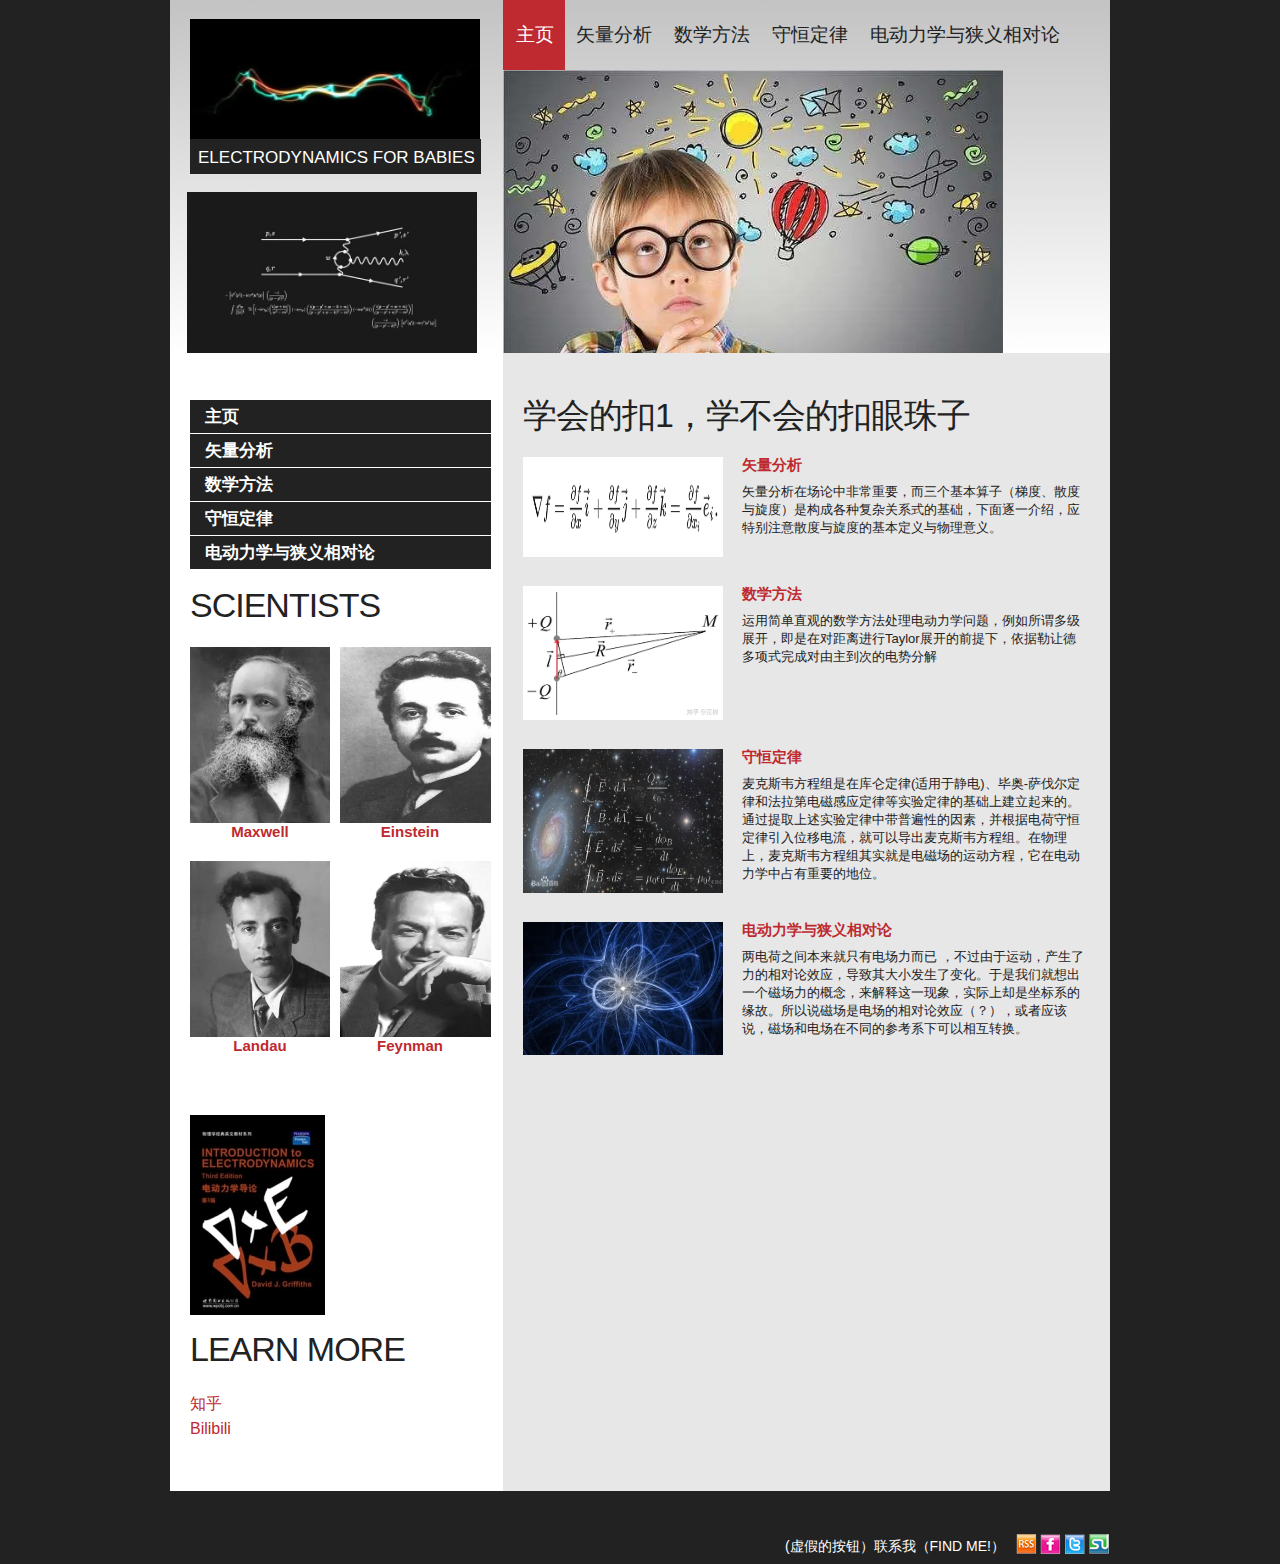
==== index.html @ a6f86e26 "submit" ====
﻿<!DOCTYPE html>
<style type= "text/css">
</style>
<html lang="en"><head>
<meta http-equiv="content-type" content="text/html; charset=UTF-8">
    <title>宝宝的电动力学</title>
    <meta charset="utf-8">

    <!-- Linking styles -->
    <link rel="stylesheet" href="css/reset.css" type="text/css" media="screen">
    <link rel="stylesheet" href="css/style.css" type="text/css" media="screen">
    <link rel="stylesheet" href="css/nivo-slider.css" type="text/css" media="screen">

    <!-- Linking scripts -->
    <script src="js/jquery.js"></script>
    <script src="js/jquery.nivo.slider.pack.js"></script>   
    <script src="js/main.js"></script>

    <!--[if lt IE 9]>
    <script type="text/javascript" src="js/html5.js"></script>
    <![endif]-->
</head>
<body>

<header><!-- define the header section -->
    <div class="header_img"><img src="image/电磁1.jpg" alt="" width="290" height="130"></div>
  <div class="header_title">Electrodynamics for babies</div>
    <div class="logo"><img src="image/电动力学封面1.jpeg" alt="电动力学" width="290"></div>
	
    <nav class="primary">
        <ul><!-- define the navigation menu -->
            <li class="active"><a href="index.html">主页</a></li>
            <li><a href="web/矢量分析.html">矢量分析</a></li>
            <li><a href="web/数学方法.html">数学方法</a></li>
            <li><a href="web/电动力学与守恒定律.html">守恒定律</a></li>
            <li><a href="web/电动力学与狭义相对论.html">电动力学与狭义相对论</a></li>
        </ul>
    </nav>

    <section id="slider-wrapper"><!-- define the slider section -->
		<img src="image/学习.jpeg" alt="" width="500"/>
    </section>
</header>

<div class="wrap">
    <div id="sidebar"><!-- define the sidebar -->
        <ul class="extra_menu"><!-- define extra menu block -->
            <li><a href="index.html">主页</a></li>
            <li><a href="web/矢量分析.html">矢量分析</a></li>
            <li><a href="web/数学方法.html">数学方法</a></li>
            <li><a href="web/电动力学与守恒定律.html">守恒定律</a></li>
            <li><a href="web/电动力学与狭义相对论.html">电动力学与狭义相对论</a></li>
        </ul>

        <div id="wid1" class="widget"><!-- define the artists block -->
            <h3>Scientists</h3>
            <ul class="artists">
                <li>
                    <a href="#"><img src="image/麦克斯韦.jpeg" alt="artist #1" width="140" height="176" title="artist #1" /></a>
                  <div class="name"><a href="#" title="artist #1">Maxwell</a></div>
                </li>
                <li>
                    <a href="#"><img src="image/爱因斯坦.jpeg" alt="artist #2" width="176" height="176" title="artist #2" /></a>
                  <div class="name"><a href="#" title="artist #2">Einstein</a></div>
                </li>
                <li>
                    <a href="#"><img src="image/朗道.jpeg" alt="artist #3" width="140" height="176" title="artist #3" /></a>
                  <div class="name"><a href="#" title="artist #3">Landau</a></div>
                </li>
                <li>
                    <a href="#"><img src="image/费曼.jpeg" alt="artist #4" width="176" height="176" title="artist #4" /></a>
                  <div class="name"><a href="#" title="artist #4">Feynman</a></div>
                </li>
            </ul>
            <div class="clear"></div>
        </div>

        <img src="image/电动力学导论.jpg" alt=""/><br /><br />

        <div id="wid2" class="friends widget">
            <h3>Learn more</h3>
            <div><a href="https://www.zhihu.com/" title="Zhi hu">知乎</a></div>
            <div><a href="https://www.bilibili.com/" title="Bilibili">Bilibili</a></div>
        </div>
    </div>

    <div id="content">
        <h3>学会的扣1，学不会的扣眼珠子</h3>
        <ul class="posts">
            <li>
                <a href="#"><img src="image/梯度.png" width="200" height="100" /></a>
              <h5><a href="#">矢量分析</a></h5>
                <div class="description">矢量分析在场论中非常重要，而三个基本算子（梯度、散度与旋度）是构成各种复杂关系式的基础，下面逐一介绍，应特别注意散度与旋度的基本定义与物理意义。 </div>
            </li>
            <li>
                <a href="#"><img src="image/勒让德.png" width="200" height="134" /></a>
              <h5><a href="#">数学方法</a></h5>
                <div class="description">运用简单直观的数学方法处理电动力学问题，例如所谓多级展开，即是在对距离进行Taylor展开的前提下，依据勒让德多项式完成对由主到次的电势分解</div>
            </li>
            <li>
                <a href="#"><img src="image/麦克斯韦方程组.jpg" width="200" height="144" /></a>
              <h5><a href="#">守恒定律</a></h5>
                <div class="description">麦克斯韦方程组是在库仑定律(适用于静电)、毕奥-萨伐尔定律和法拉第电磁感应定律等实验定律的基础上建立起来的。通过提取上述实验定律中带普遍性的因素，并根据电荷守恒定律引入位移电流，就可以导出麦克斯韦方程组。在物理上，麦克斯韦方程组其实就是电磁场的运动方程，它在电动力学中占有重要的地位。</div>
            </li>
            <li>
                <a href="#"><img src="image/狭义相对论.png" width="200" /></a>
              <h5><a href="#">电动力学与狭义相对论</a></h5>
                <div class="description">两电荷之间本来就只有电场力而已 ，不过由于运动，产生了力的相对论效应，导致其大小发生了变化。于是我们就想出一个磁场力的概念，来解释这一现象，实际上却是坐标系的缘故。所以说磁场是电场的相对论效应（？），或者应该说，磁场和电场在不同的参考系下可以相互转换。</div>
            </li>
        </ul>
    </div>
</div>

<footer>
    <div class="footer">
        <div>
            <h4>(虚假的按钮）联系我（FIND ME!）</h4>
            <ul class="social">
                <li><a target="_blank" rel="nofollow" href="#" title="Our RSS"> <img src="image/rss.png" alt="RSS"></a></li>
                <li><a target="_blank" rel="nofollow" href="#"> <img alt="facebook" src="image/facebook.png"></a></li>
                <li><a target="_blank" rel="nofollow" href="#"> <img alt="twitter" src="image/twitter.png"></a></li>
                <li><a target="_blank" rel="nofollow" href="#"> <img alt="facebook" src="image/stumbleupon.png"></a></li>
            </ul>
        </div>
    </div>
</footer>

</body></html>
---- css/style.css ----
/* base styles */
* {
    margin:0;
    padding:0;
}
body {
    background:none repeat scroll 0 0 #222;
    color:#333;
    font-family:Arial,Helvetica,sans-serif;
    font-size:12px;
    font-style:normal;
    margin:0;
    padding:0;
    position:relative;
}
img {
    border:0 none;
    margin:0;
    vertical-align:top;
}
h3 {
    color:#222;
    font-size:34px;
    font-weight:400;
    letter-spacing:-1px;
    line-height:1.2em;
    margin:0;
    padding:0 0 21px;
    text-transform:uppercase;
}
h4 {
    color:#FFF;
    font-size:14px;
    font-weight:400;
    line-height:1.2em;
    margin:0;
    text-transform:uppercase;
}
h5 {
    color: #be2a2f;
    font-size: 15px;
    line-height: 16px;
    margin: 0 0 -2px;
    padding: 0 0 16px;
    text-transform: uppercase;
}

/* header section */
header {
    height:353px;
    margin:0 auto;
    overflow:hidden;
    position:relative;
    width:940px;

    background: -moz-linear-gradient(#c3c3c3, #ffffff); /* FF 3.6+ */  
    background: -ms-linear-gradient(#c3c3c3, #ffffff); /* IE10 */  
    background: -webkit-gradient(linear, left top, left bottom, color-stop(0%, #c3c3c3), color-stop(100%, #ffffff)); /* Safari 4+, Chrome 2+ */  
    background: -webkit-linear-gradient(#c3c3c3, #ffffff); /* Safari 5.1+, Chrome 10+ */  
    background: -o-linear-gradient(#c3c3c3, #ffffff); /* Opera 11.10 */  
    filter: progid:DXImageTransform.Microsoft.gradient(startColorstr='#c3c3c3', endColorstr='#ffffff'); /* IE6 & IE7 */  
    -ms-filter: "progid:DXImageTransform.Microsoft.gradient(startColorstr='#c3c3c3', endColorstr='#ffffff')"; /* IE8+ */  
    background: linear-gradient(#c3c3c3, #ffffff); /* the standard */ 
}
.header_img {
    left:20px;
    position:absolute;
    top:19px;
}
.header_title {
    background:none repeat scroll 0 0 #222;
    color:#FFF;
    font-size:17px;
    font-weight:400;
    height:35px;
    left:20px;
    line-height:38px;
    padding:0 6px 0 8px;
    position:absolute;
    text-transform:uppercase;
    top:139px;
}
.logo {
    left:17px;
    position:absolute;
    top:192px;
}

/*navigation menu*/
nav {
    left:333px;
    position:absolute;
    top:0;
    z-index:99;
}
nav ul,nav ul * {
    list-style:none;
    margin:0;
    padding:0;
}
nav ul {
    float:left;
    line-height:1.0;
    max-width:607px;
}
nav ul li {
    background:url("../images/menu-divider.gif") no-repeat scroll 0 25px transparent;
    float:left;
    position:relative;
}
nav ul li:first-child {
    background-color:transparent;
}
nav ul li a {
    color:#222;
    display:block;
    font-size:19px;
    font-weight:400;
    height:70px;
    line-height:70px;
    margin:0 -2px 0 0;
    overflow:hidden;
    padding:0 11px 0 13px;
    position:relative;
    text-decoration:none;
    text-transform:uppercase;
}
nav ul li a:hover, nav ul li.active a {
    background:#be2a2f;
    color:#fff;
    outline:0;
}

/* main section */
.wrap {
    background-color:#E7E7E7;
    margin:0 auto;
    overflow:hidden;
    width:940px;
}
#sidebar {
    background-color:#FFF;
    float:left;
    padding:47px 12px 20px 20px;
    width:301px;
}
#content {
    float:left;
    padding:42px 20px;
    width:565px;
}
.widget {
    margin-bottom:30px;
    overflow:hidden;
    width:100%;
}
.extra_menu {
    overflow:hidden;
    padding:0 0 15px;
}
.extra_menu li {
    background:none;
    margin:0 0 1px;
    overflow:hidden;
    padding:0;
    vertical-align:top;
    width:100%;
}
.extra_menu li a {
    background:#222;
    color:#fff;
    display:block;
    font-size:17px;
    font-weight:700;
    height:33px;
    line-height:34px;
    overflow:hidden;
    padding:0 0 0 15px;
    text-decoration:none;
}
.extra_menu li a:hover {
    background:#be2a2f;
}
ul.artists {
    list-style:none outside none;
    margin:0;
    overflow:hidden;
    padding:0 0 10px;
    width:100%;
}
ul.artists li {
    background:none repeat scroll 0 0 transparent;
    color:#be2a2f;
    float:left;
    font-size:13px;
    line-height:18px;
    padding:0 10px 20px 0;
    width:140px;
}
ul.artists li .name a {
    color:#be2a2f;
    display:block;
    font-size:15px;
    font-weight:700;
    text-align:center;
    text-decoration:none;
}
.friends div a {
    color:#be2a2f;
    font-size:16px;
    line-height:25px;
    text-decoration:none;
}
ul.posts li {
    background:none repeat scroll 0 0 transparent;
    color:#222;
    font-size:13px;
    line-height:18px;
    overflow:hidden;
    padding:0 0 29px;
    vertical-align:top;
    width:100%;
}
ul.posts li img {
    float:left;
    margin:0 19px 0 0;
}
ul.posts li .date {
    color:#222;
    font-size:14px;
    line-height:1.2em;
    padding:8px 0 5px;
    text-transform:uppercase;
}
ul.posts li h5 {
    padding:0 0 12px;
}
ul.posts li h5 a {
    color:#be2a2f;
    text-decoration:none;
}
ul.posts li .description {
    color:#222;
    font-size:13px;
    line-height:18px;
    padding:0 0 8px;
}
ul.posts li .post-data {
    color:#be2a2f;
    font-size:11px;
    line-height:18px;
}
.post-data a {
    color:#be2a2f;
    float:left;
    padding:0 8px 0 0;
    text-decoration:none;
}
ul.artists li .name a:hover,.friends div a:hover,.post-data a:hover {
    text-decoration:underline;
}

/* footer section */
footer {
    margin:0 auto;
    padding:33px 0 33px 20px;
    position:relative;
    width:940px;
}
.footer {
    background:#222;
    float:right;
    height:31px;
    overflow:hidden;
    padding:9px 10px 0 18px;
    width:auto !important;
}
.footer h4 {
    float:left;
    padding:5px 0 0;
}
.footer .social {
    border:none;
    float:left;
    list-style:none;
    margin:0;
    padding:0 0 0 9px;
}
.footer .social li {
    float:left;
    padding:0 0 0 2px;
}
footer p {
    color:#FFF;
    font-size:12px;
    line-height:18px;
    padding:11px 0 0;
}
footer p i a {
    font-style:normal;
    text-decoration:none;
}
footer p a {
    color:#FFF;
}
---- css/nivo-slider.css ----
#slider-wrapper {
    height:283px;
    overflow:hidden;
    position:absolute;
    right:0;
    top:70px;
    width:607px;
}
#slider {
    background:url(../images/loading.gif) no-repeat 50% 50%;
    height:283px;
    position:relative;
    width:607px;
}
#slider img {
    display:none;
    left:0;
    position:absolute;
    top:0;
}
#slider a {
    border:0;
    display:block;
}
.nivoSlider {
    position:relative;
}
.nivoSlider img {
    left:0;
    position:absolute;
    top:0;
}
.nivoSlider a.nivo-imageLink {
    border:0;
    display:none;
    height:100%;
    left:0;
    margin:0;
    padding:0;
    position:absolute;
    top:0;
    width:100%;
    z-index:60;
}
.nivo-slice {
    display:block;
    height:100%;
    position:absolute;
    z-index:50;
}
.nivo-box {
    display:block;
    position:absolute;
    z-index:5;
}
.nivo-caption {
    background:#be2a2f;
    color:#fff;
    float:right;
    font-size:14px;
    font-weight:700;
    height:23px;
    line-height:22px;
    margin:260px 1px 0;
    min-width:185px;
    opacity:0.8;
    padding:0 12px;
    position:relative;
    text-transform:uppercase;
    z-index:99;
}
.nivo-caption p {
    color:#fff;
    line-height:22px;
    padding:0;
}
.nivo-caption .nivo-caption-inner {
    margin:0;
    padding:0;
}
.nivo-caption a {
    display:inline !important;
}
.nivo-html-caption {
    display:none;
}
.nivo-prevNav {
    left:15px;
}
.nivo-nextNav {
    right:15px;
}
.nivo-controlNav {
    float:right;
    height:23px;
    margin:260px 0 0;
    text-align:right;
    width:auto;
}
.nivo-controlNav a {
    background:#be2a2f;
    color:#fff;
    cursor:pointer;
    display:inline-block !important;
    font-size:14px;
    font-weight:700;
    height:23px;
    line-height:22px;
    margin:0 0 0 2px;
    padding:0 8px;
    position:relative;
    text-decoration:none;
    z-index:99;
}
.nivo-controlNav a.active,.nivo-controlNav a:hover {
    background:#e7e7e7;
    color:#161616;
}
a.nivo-nextNav {
    background-position:-36px 0;
    right:15px;
}
a.nivo-nextNav:hover {
    background-position:-36px -35px;
}
a.nivo-prevNav {
    background-position:0 0;
    left:15px;
}
a.nivo-prevNav:hover {
    background-position:0 -35px;
}
#slider .nivo-controlNav img {
    display:inline;
    height:auto;
    margin-right:10px;
    position:relative;
    width:120px;
}
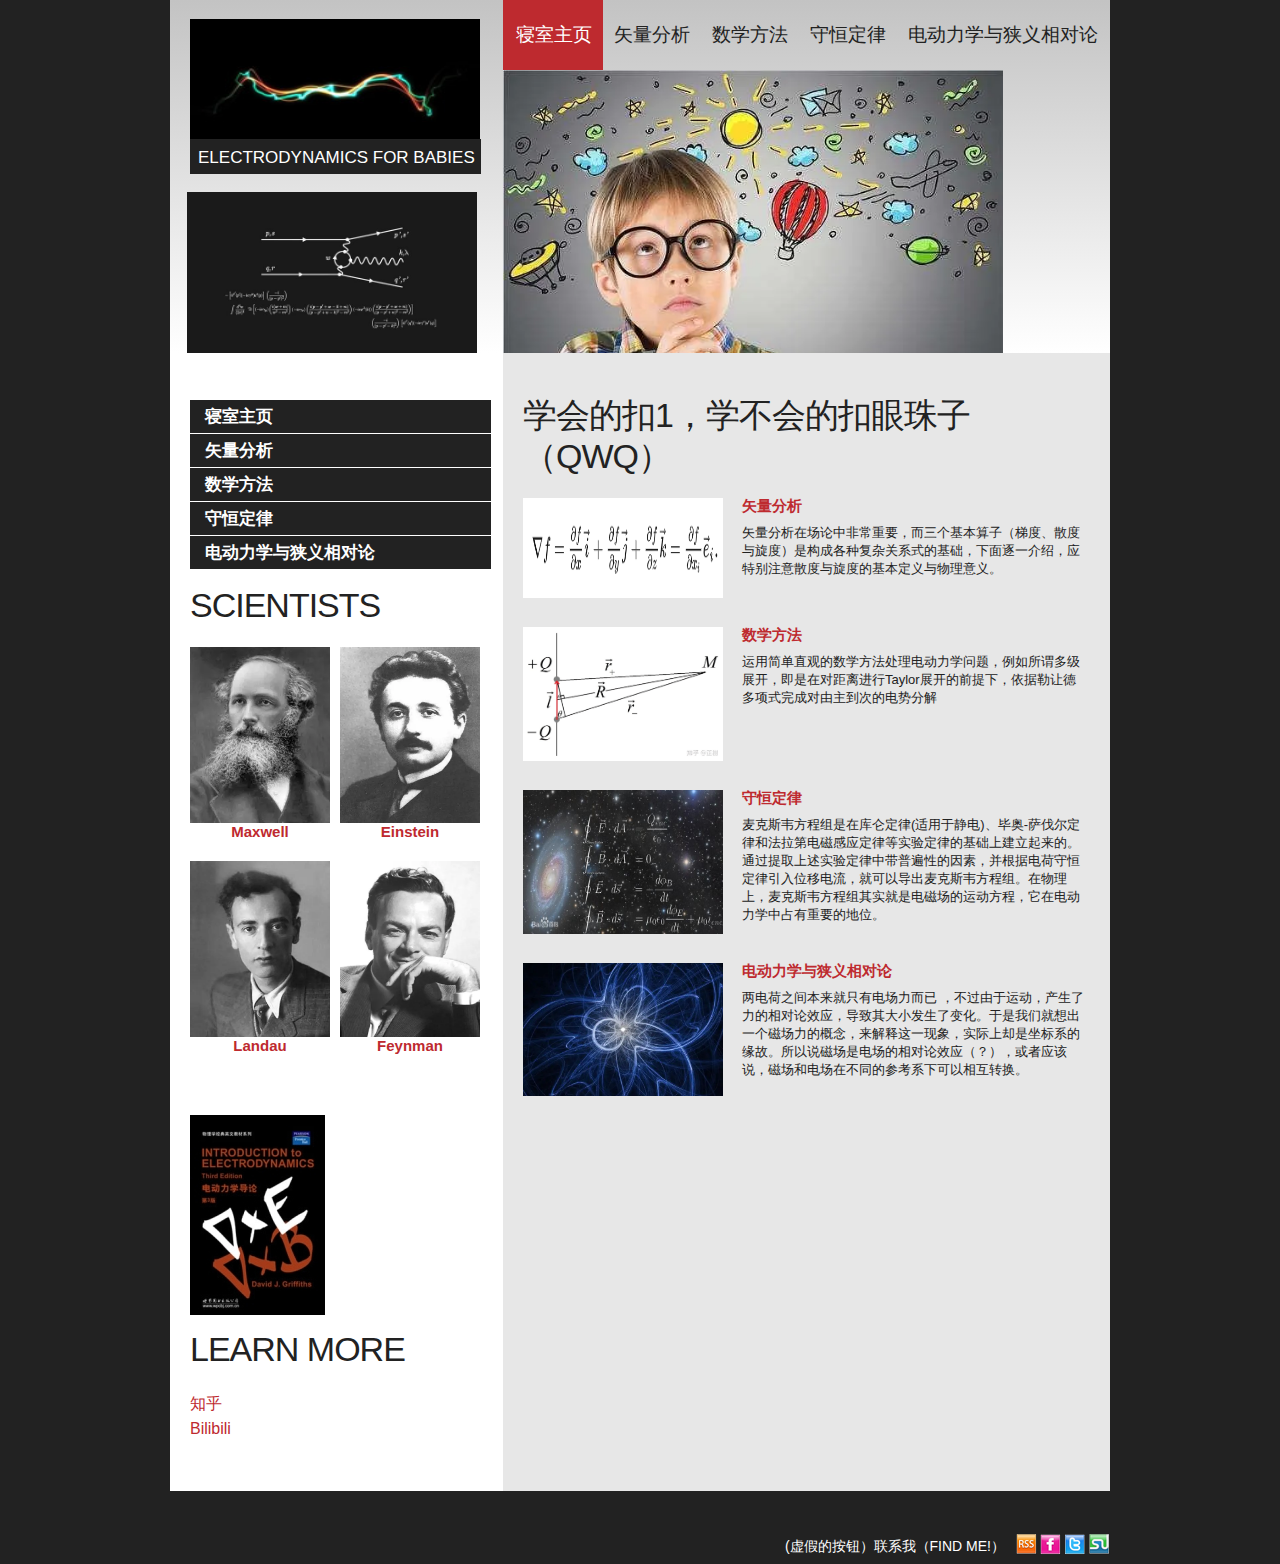
==== commit 1e433a75: "submit" ====
--- a/index.html
+++ b/index.html
@@ -29,7 +29,7 @@
 	
     <nav class="primary">
         <ul><!-- define the navigation menu -->
-            <li class="active"><a href="index.html">主页</a></li>
+            <li class="active"><a href="index.html">寝室主页</a></li>
             <li><a href="web/矢量分析.html">矢量分析</a></li>
             <li><a href="web/数学方法.html">数学方法</a></li>
             <li><a href="web/电动力学与守恒定律.html">守恒定律</a></li>
@@ -45,7 +45,7 @@
 <div class="wrap">
     <div id="sidebar"><!-- define the sidebar -->
         <ul class="extra_menu"><!-- define extra menu block -->
-            <li><a href="index.html">主页</a></li>
+            <li><a href="index.html">寝室主页</a></li>
             <li><a href="web/矢量分析.html">矢量分析</a></li>
             <li><a href="web/数学方法.html">数学方法</a></li>
             <li><a href="web/电动力学与守恒定律.html">守恒定律</a></li>
@@ -60,7 +60,7 @@
                   <div class="name"><a href="#" title="artist #1">Maxwell</a></div>
                 </li>
                 <li>
-                    <a href="#"><img src="image/爱因斯坦.jpeg" alt="artist #2" width="176" height="176" title="artist #2" /></a>
+                    <a href="#"><img src="image/爱因斯坦.jpeg" alt="artist #2" width="140" height="176" title="artist #2" /></a>
                   <div class="name"><a href="#" title="artist #2">Einstein</a></div>
                 </li>
                 <li>
@@ -68,7 +68,7 @@
                   <div class="name"><a href="#" title="artist #3">Landau</a></div>
                 </li>
                 <li>
-                    <a href="#"><img src="image/费曼.jpeg" alt="artist #4" width="176" height="176" title="artist #4" /></a>
+                    <a href="#"><img src="image/费曼.jpeg" alt="artist #4" width="140" height="176" title="artist #4" /></a>
                   <div class="name"><a href="#" title="artist #4">Feynman</a></div>
                 </li>
             </ul>
@@ -85,7 +85,7 @@
     </div>
 
     <div id="content">
-        <h3>学会的扣1，学不会的扣眼珠子</h3>
+        <h3>学会的扣1，学不会的扣眼珠子（qwq）</h3>
         <ul class="posts">
             <li>
                 <a href="#"><img src="image/梯度.png" width="200" height="100" /></a>
